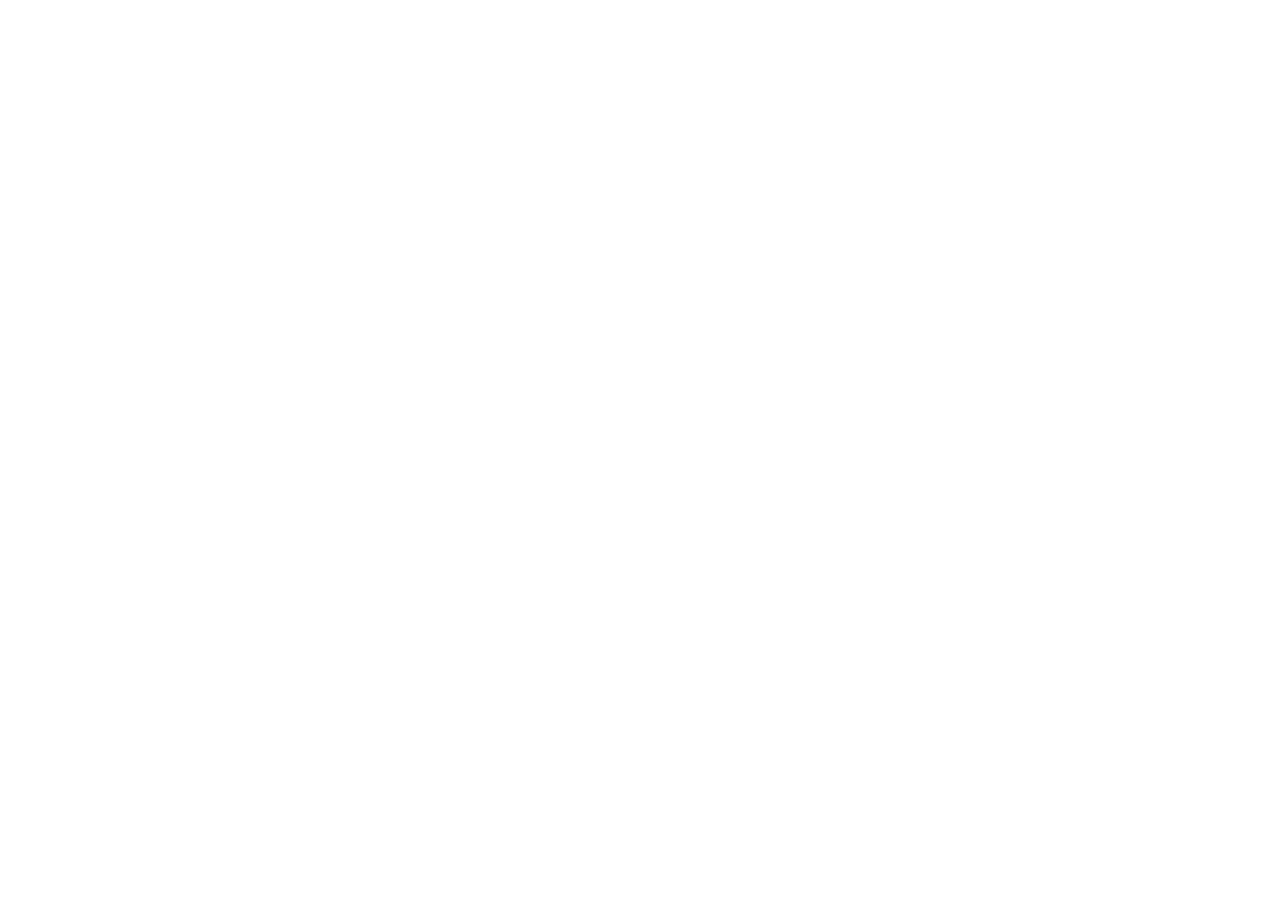
==== idex.html @ 33774e94 "initial commit" ====
<!DOCTYPE html>
<html lang="en">
<head>
    <meta charset="UTF-8">
    <meta http-equiv="X-UA-Compatible" content="IE=edge">
    <meta name="viewport" content="width=device-width, initial-scale=1.0">
    <title>Shailly's Portfolio</title>
    <link rel="stylesheet" href="style.css">
</head>
<body>
    
</body>
</html>
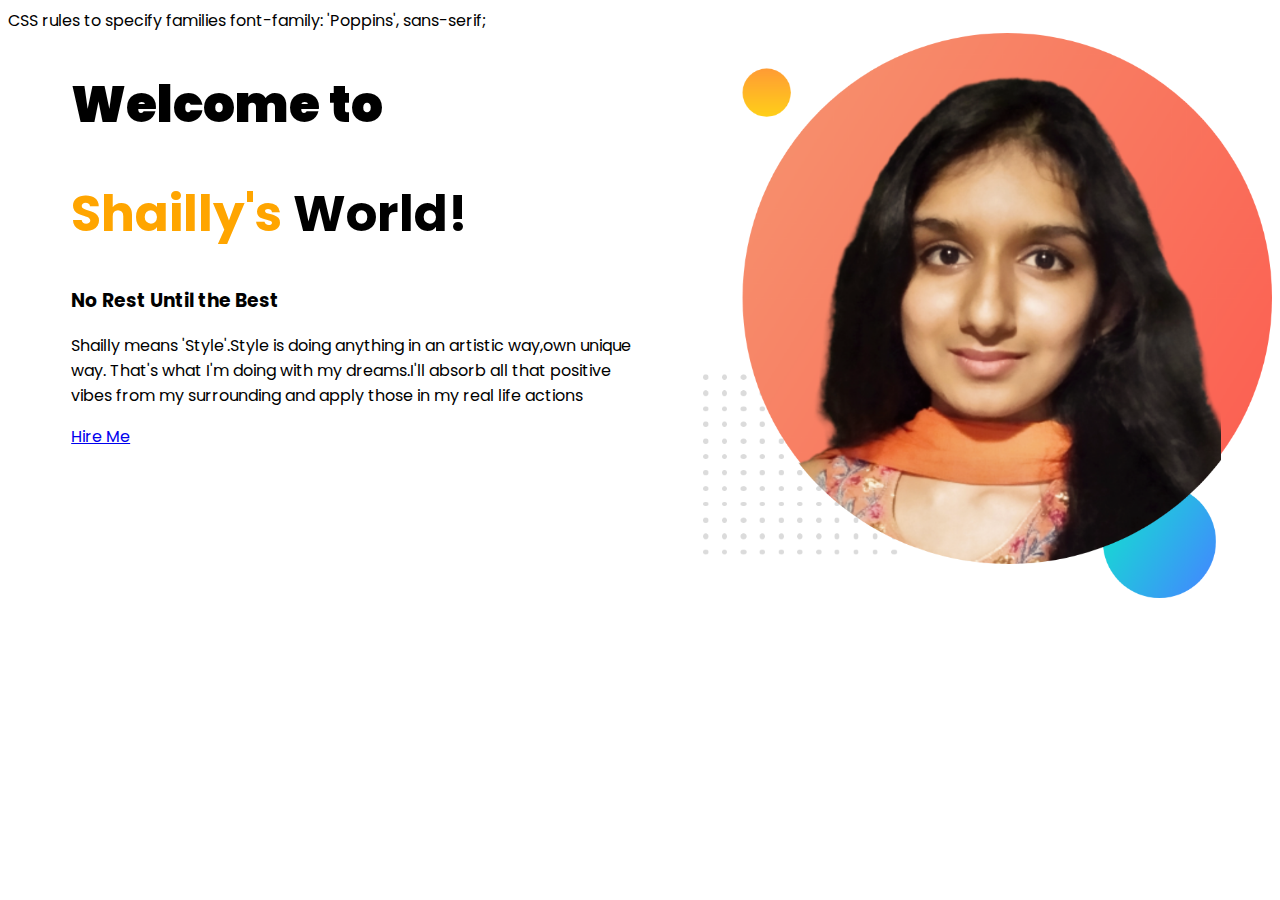
==== commit ad8d2e37: "My git commit" ====
--- a/idex.html
+++ b/idex.html
@@ -1,13 +1,37 @@
 <!DOCTYPE html>
 <html lang="en">
+
 <head>
     <meta charset="UTF-8">
     <meta http-equiv="X-UA-Compatible" content="IE=edge">
     <meta name="viewport" content="width=device-width, initial-scale=1.0">
     <title>Shailly's Portfolio</title>
+    <link rel="preconnect" href="https://fonts.googleapis.com">
+    <link rel="preconnect" href="https://fonts.gstatic.com" crossorigin>
+    <link href="https://fonts.googleapis.com/css2?family=Poppins&display=swap" rel="stylesheet">
+    CSS rules to specify families
+
+    font-family: 'Poppins', sans-serif;
     <link rel="stylesheet" href="style.css">
 </head>
+
 <body>
-    
+    <section>
+        <div class="half-width">
+            <h1><b>Welcome to</b></h1>
+            <h1><span class="orange-color">Shailly's</span> World!</h1>
+            <h3>No Rest Until the Best</h3>
+            <p>Shailly means 'Style'.Style is doing anything in an artistic way,own unique way. That's what I'm doing
+                with
+                my
+                dreams.I'll absorb all that positive vibes from my surrounding and apply those in my real life actions
+            </p>
+            <a target="_blank" href="www.linkedin.com/in/shailly-purohit-66113a226">Hire Me</a>
+        </div>
+        <div class="half-width">
+            <img src="images/firstediting.png" alt="">
+        </div>
+    </section>
 </body>
+
 </html>--- a/style.css
+++ b/style.css
@@ -0,0 +1,21 @@
+body{
+    font-family: 'Poppins', sans-serif;
+}
+h1{
+    font-size: 50px;
+}
+.orange-color{
+    color: orange;
+
+}
+section{
+    display: flex;
+}
+.half-width{
+    width: 50%;
+    padding-left: 5%;
+
+}
+.half-width img{
+    width: 100%;
+}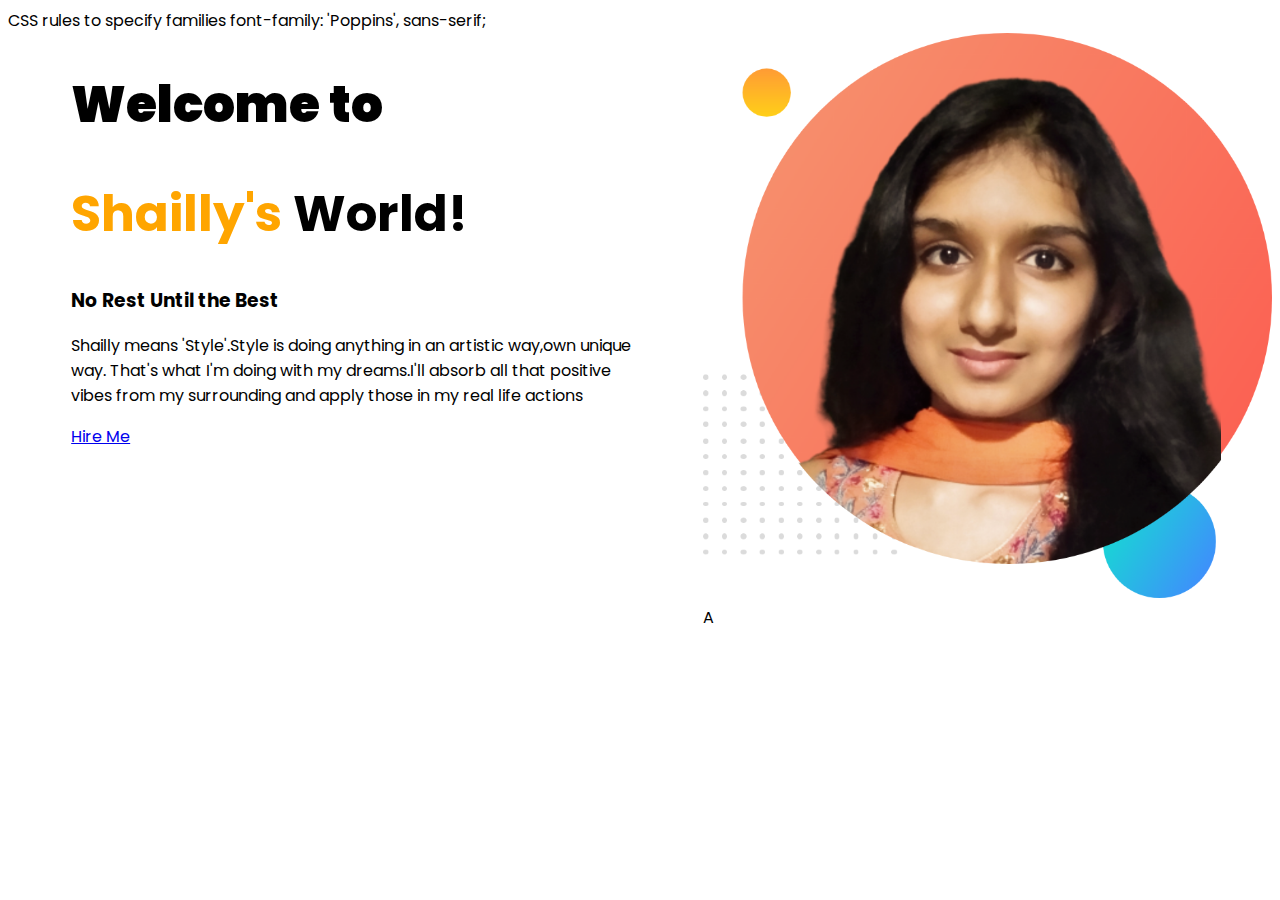
==== commit b05bbd8f: "portfolio commit" ====
--- a/idex.html
+++ b/idex.html
@@ -29,7 +29,7 @@
             <a target="_blank" href="www.linkedin.com/in/shailly-purohit-66113a226">Hire Me</a>
         </div>
         <div class="half-width">
-            <img src="images/firstediting.png" alt="">
+            <img src="images/firstediting.png" alt="">A
         </div>
     </section>
 </body>
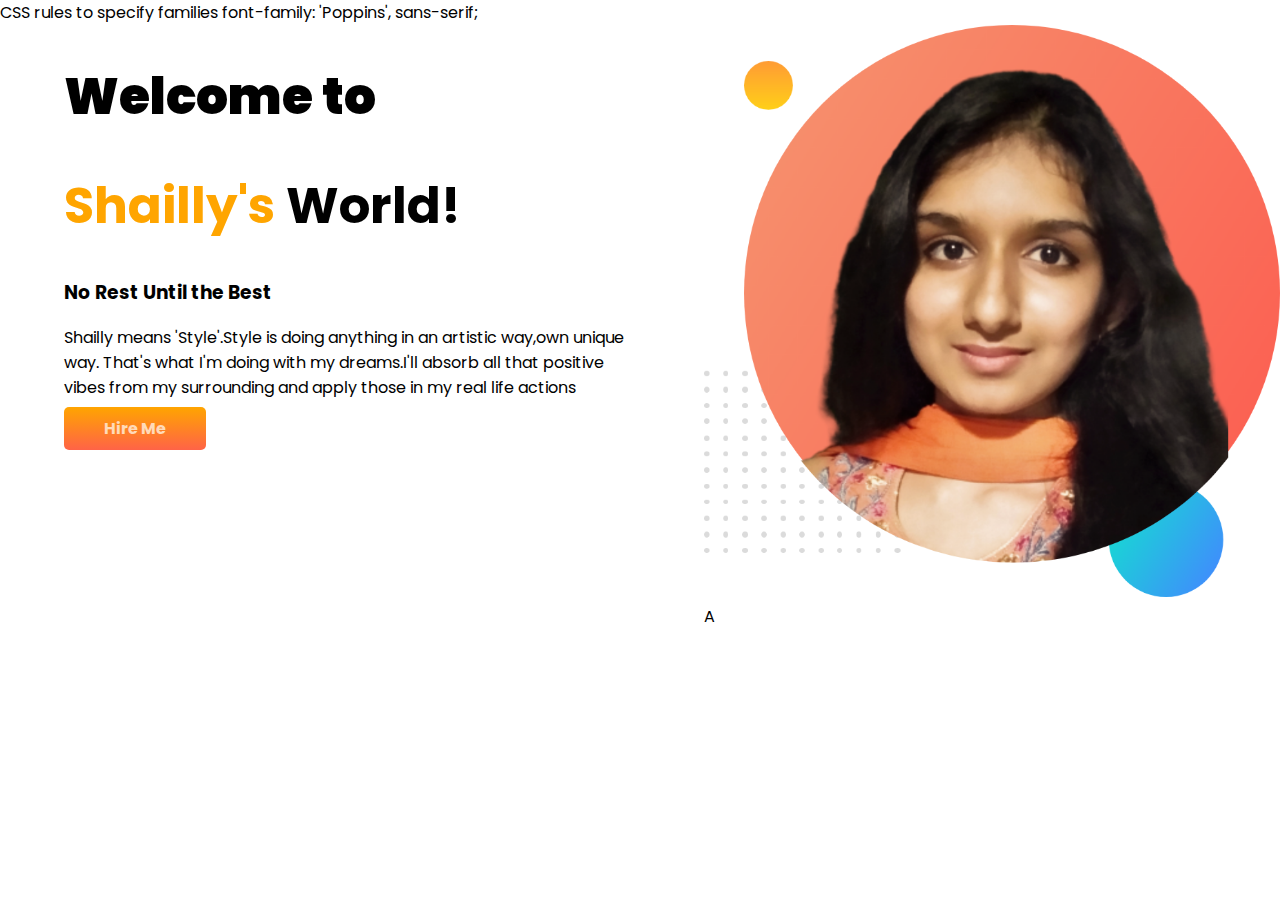
==== commit 786b211f: "Hire button designed" ====
--- a/idex.html
+++ b/idex.html
@@ -16,7 +16,7 @@
 </head>
 
 <body>
-    <section>
+    <section class="top banner">
         <div class="half-width">
             <h1><b>Welcome to</b></h1>
             <h1><span class="orange-color">Shailly's</span> World!</h1>
@@ -26,7 +26,8 @@
                 my
                 dreams.I'll absorb all that positive vibes from my surrounding and apply those in my real life actions
             </p>
-            <a target="_blank" href="www.linkedin.com/in/shailly-purohit-66113a226">Hire Me</a>
+            <a class="link-button" target="_blank" href="https://www.linkedin.com/in/shailly-purohit-66113a226">Hire
+                Me</a>
         </div>
         <div class="half-width">
             <img src="images/firstediting.png" alt="">A
--- a/style.css
+++ b/style.css
@@ -1,5 +1,6 @@
 body{
     font-family: 'Poppins', sans-serif;
+    margin: 0;
 }
 h1{
     font-size: 50px;
@@ -18,4 +19,17 @@
 }
 .half-width img{
     width: 100%;
+}
+.link-button{
+    text-decoration: none;
+    background-image: linear-gradient(orange,tomato);
+    color: peachpuff;
+    font-weight: 700;
+    padding: 10px 40px;
+    border-radius: 5px;
+
+}
+.top-banner{
+    background-image: url(images/top-banner.png);
+    background-repeat: no-repeat ;
 }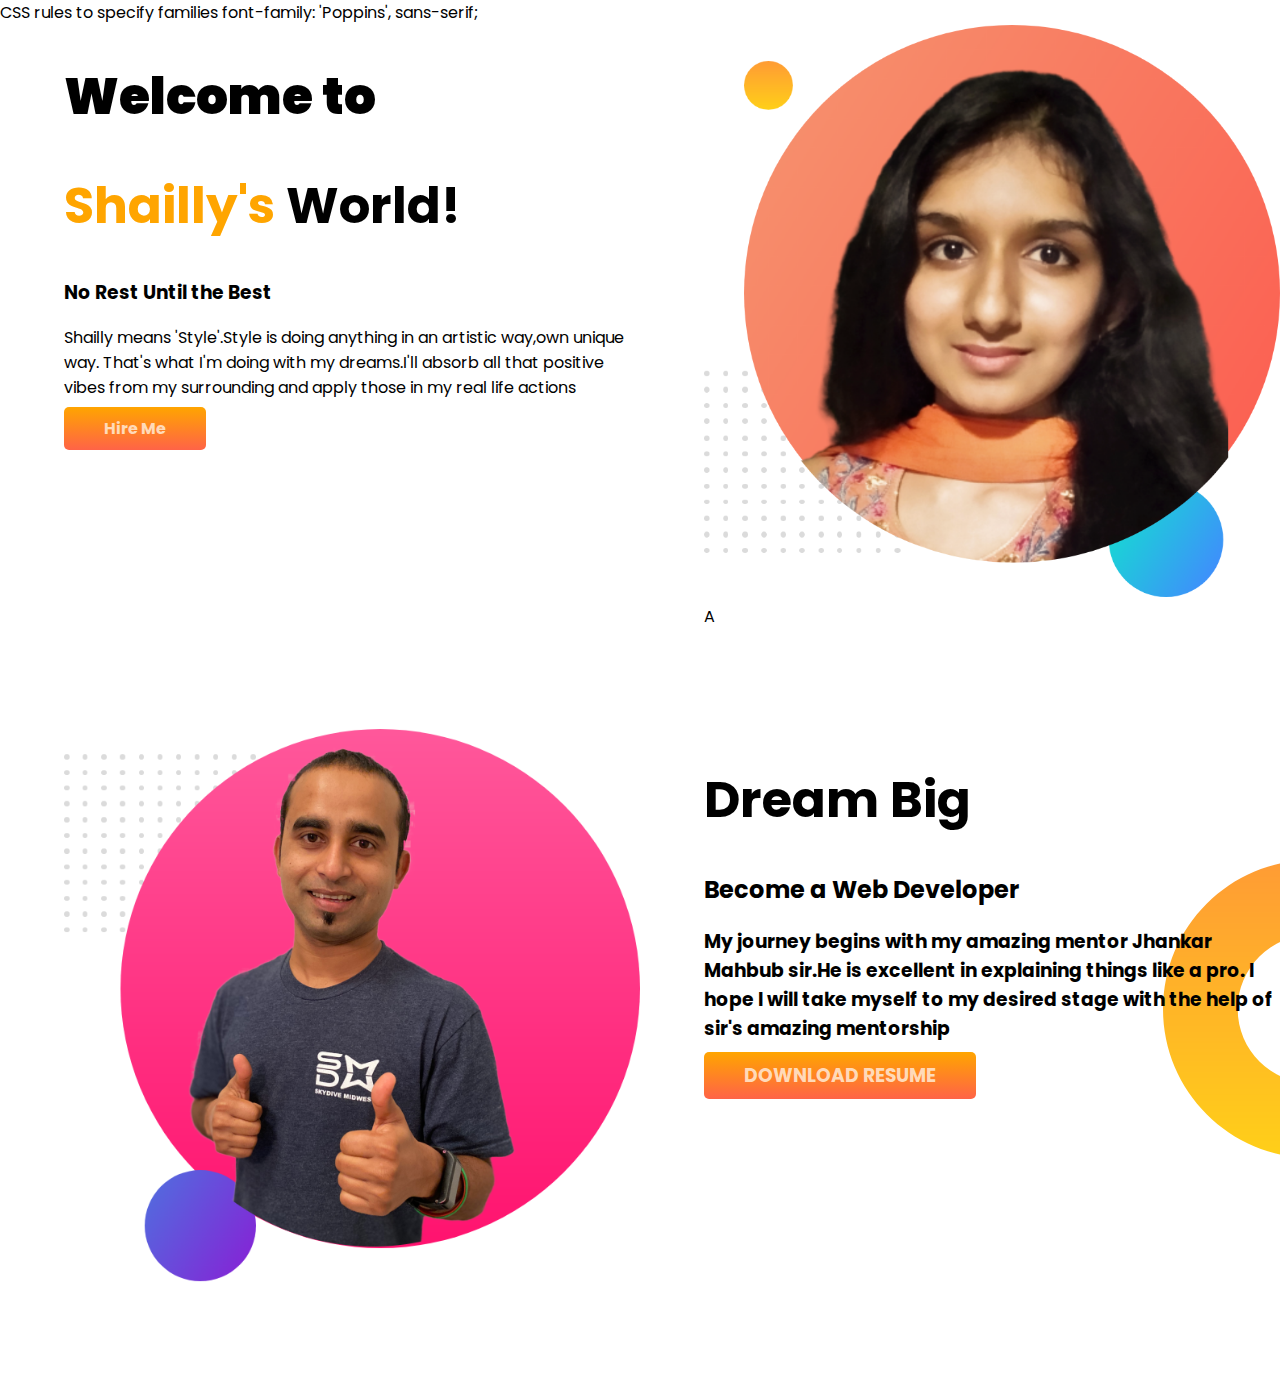
==== commit 3d7a0bf0: "dream added" ====
--- a/idex.html
+++ b/idex.html
@@ -33,6 +33,22 @@
             <img src="images/firstediting.png" alt="">A
         </div>
     </section>
+    <section class="dream-big">
+        <div class="half-width">
+            <img src="images/jhankar2.png" alt="">
+        </div>
+        <div class="half-width">
+            <h1>Dream Big</h1>
+            <h2>Become a Web Developer</h2>
+            <h3>
+                <p>My journey begins with my amazing mentor Jhankar Mahbub sir.He is excellent in explaining things like
+                    a pro. I hope I will take myself to my desired stage with the help of sir's amazing mentorship</p>
+                <a class="link-button" target="_blank" href="">DOWNLOAD RESUME</a>
+            </h3>
+        </div>
+
+
+    </section>
 </body>
 
 </html>--- a/style.css
+++ b/style.css
@@ -11,6 +11,7 @@
 }
 section{
     display: flex;
+    margin-bottom:100px ;
 }
 .half-width{
     width: 50%;
@@ -32,4 +33,9 @@
 .top-banner{
     background-image: url(images/top-banner.png);
     background-repeat: no-repeat ;
+}
+.dream-big{
+    background-image: url(images/dream-bg.png);
+    background-repeat: no-repeat;
+    background-position: right ;
 }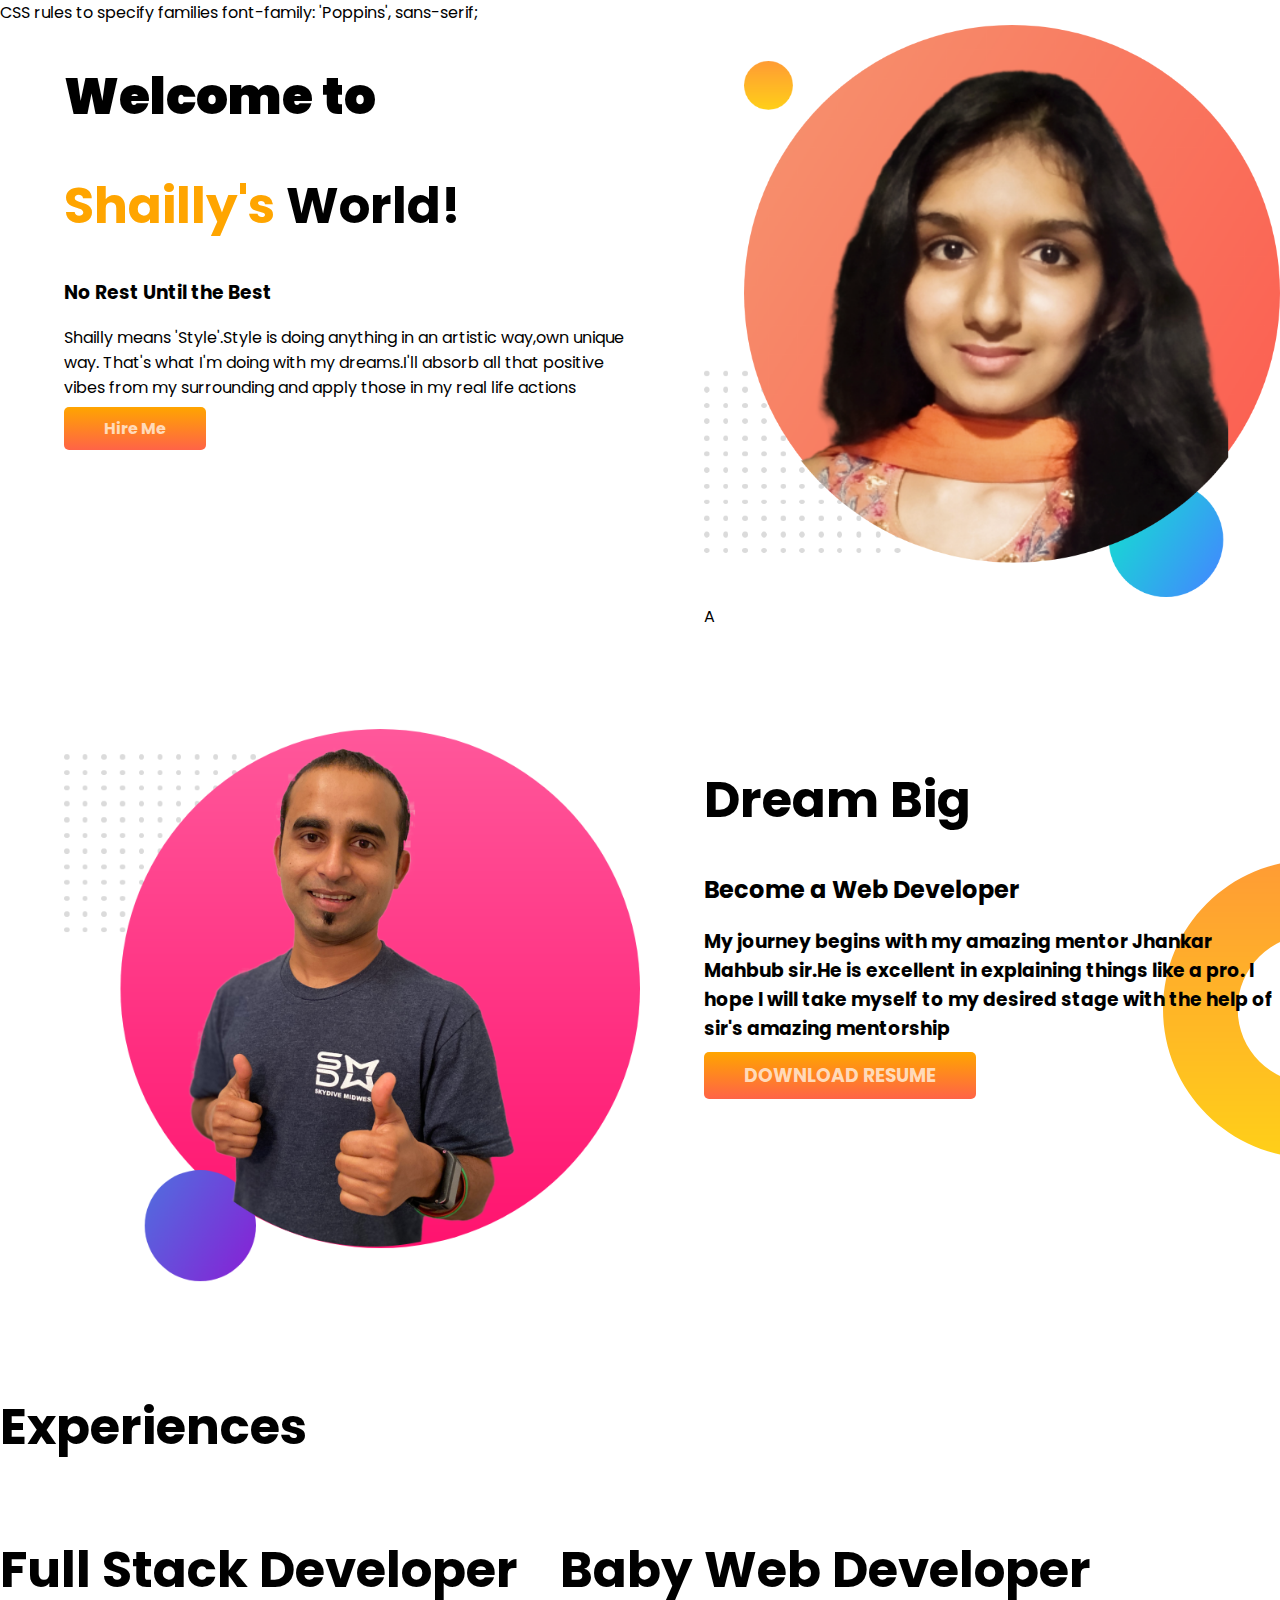
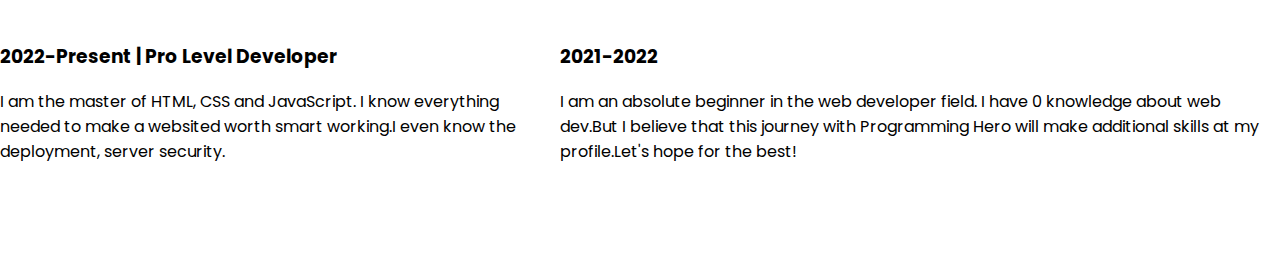
==== commit 053707d1: "experiences" ====
--- a/idex.html
+++ b/idex.html
@@ -16,7 +16,7 @@
 </head>
 
 <body>
-    <section class="top banner">
+    <section class="top banner flexible-container">
         <div class="half-width">
             <h1><b>Welcome to</b></h1>
             <h1><span class="orange-color">Shailly's</span> World!</h1>
@@ -33,7 +33,7 @@
             <img src="images/firstediting.png" alt="">A
         </div>
     </section>
-    <section class="dream-big">
+    <section class="dream-big flexible-container">
         <div class="half-width">
             <img src="images/jhankar2.png" alt="">
         </div>
@@ -46,8 +46,24 @@
                 <a class="link-button" target="_blank" href="">DOWNLOAD RESUME</a>
             </h3>
         </div>
-
-
+    </section>
+    <section class="experience-area">
+        <h1>Experiences</h1>
+        <div class="flexible-container">
+            <div>
+                <h1>Full Stack Developer</h1>
+                <h3>2022-Present | Pro Level Developer</h3>
+                <p>I am the master of HTML, CSS and JavaScript. I know everything needed to make a websited worth smart
+                    working.I even know the deployment, server security.</p>
+            </div>
+            <div>
+                <h1>Baby Web Developer</h1>
+                <h3>2021-2022</h3>
+                <p>I am an absolute beginner in the web developer field. I have 0 knowledge about web dev.But I believe
+                    that this journey with Programming Hero will make additional skills at my profile.Let's hope for the
+                    best!</p>
+            </div>
+        </div>
     </section>
 </body>
 
--- a/style.css
+++ b/style.css
@@ -9,7 +9,7 @@
     color: orange;
 
 }
-section{
+.flexible-container{
     display: flex;
     margin-bottom:100px ;
 }
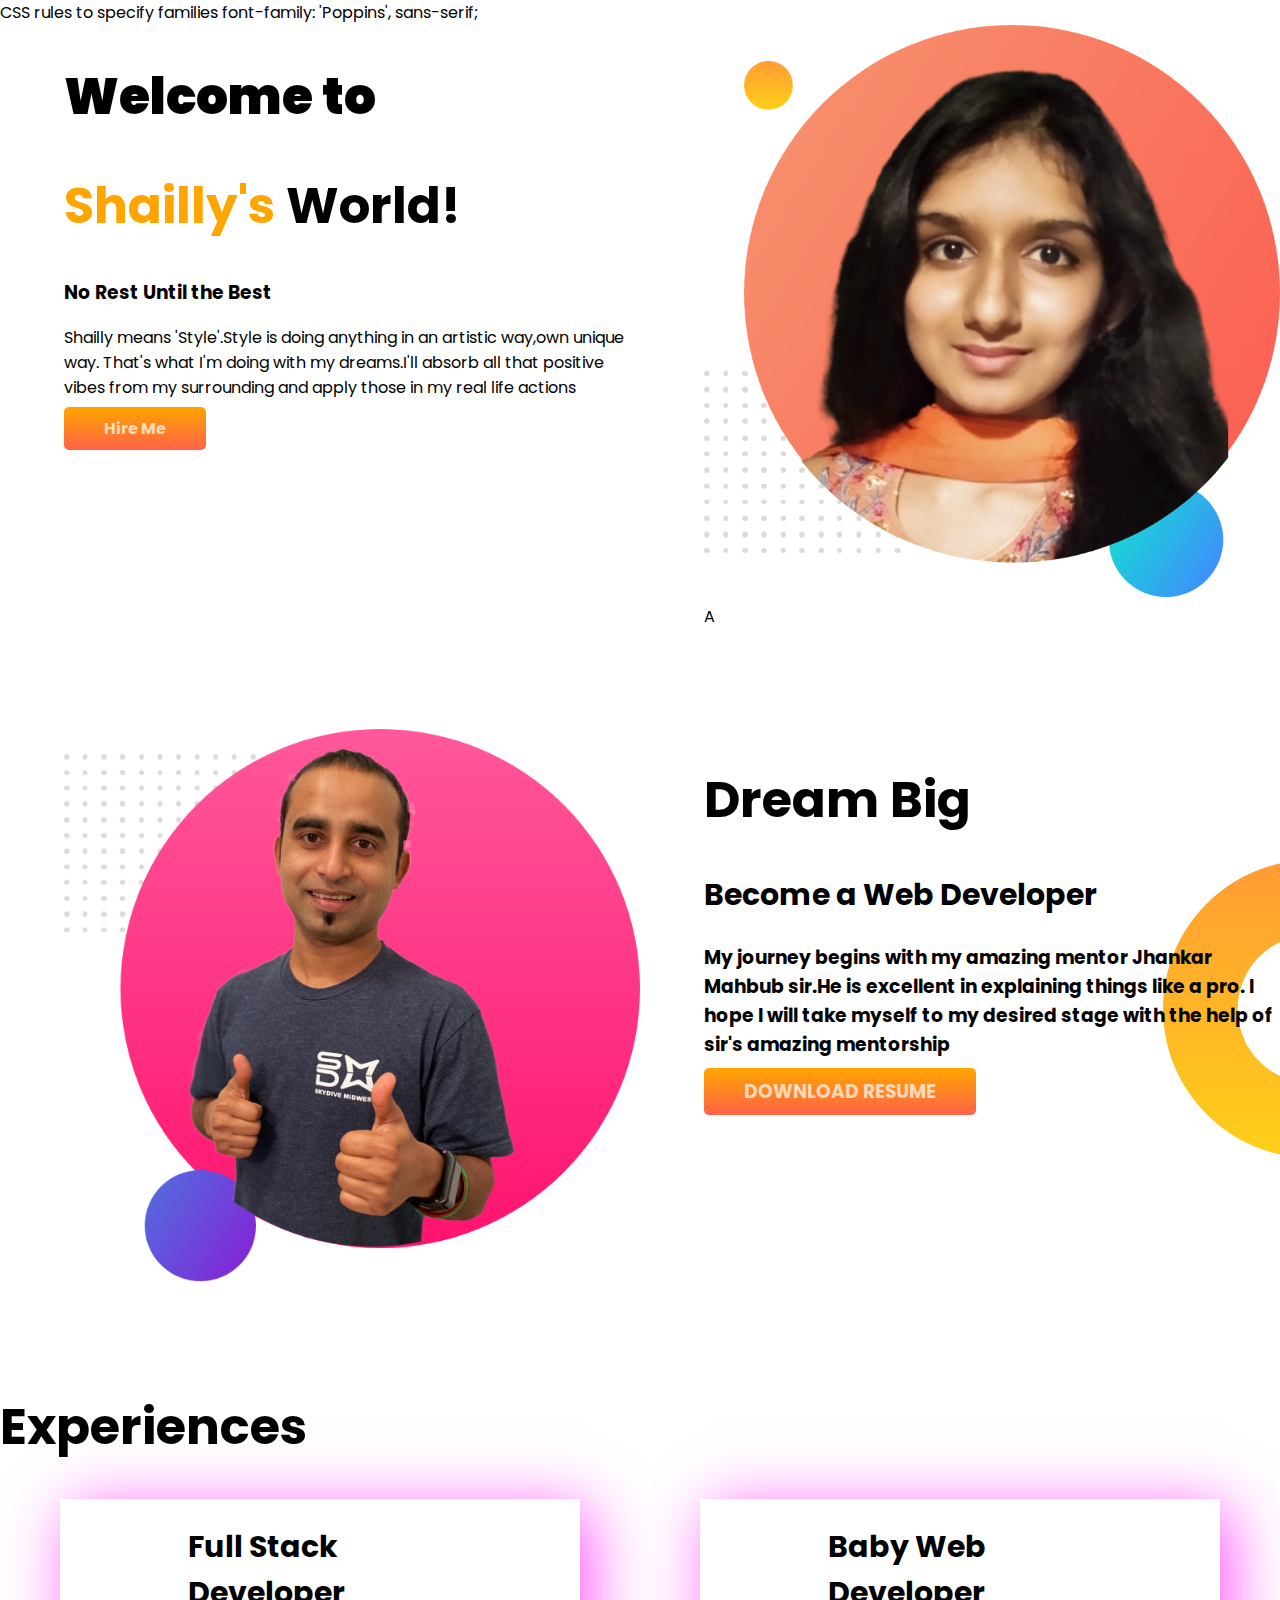
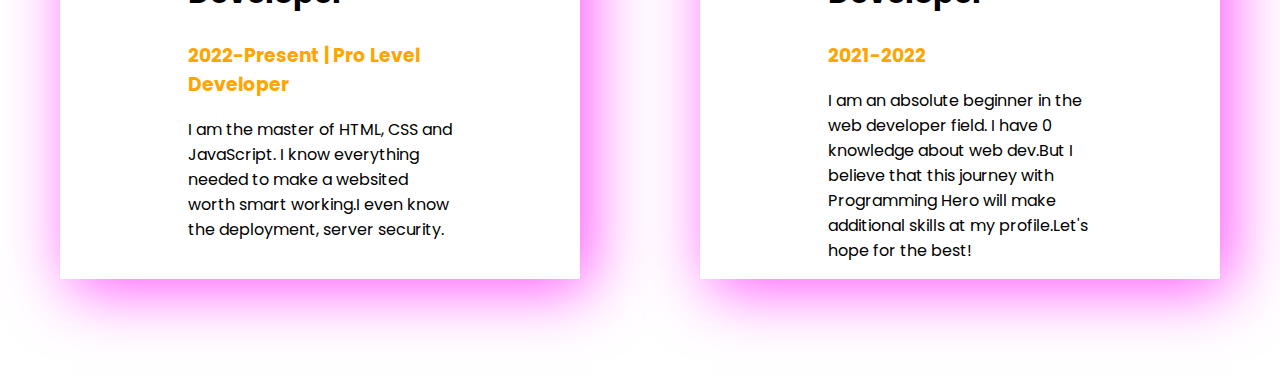
==== commit 20f162c5: "done" ====
--- a/idex.html
+++ b/idex.html
@@ -50,15 +50,15 @@
     <section class="experience-area">
         <h1>Experiences</h1>
         <div class="flexible-container">
-            <div>
-                <h1>Full Stack Developer</h1>
-                <h3>2022-Present | Pro Level Developer</h3>
+            <div class="experience-item">
+                <h2>Full Stack Developer</h2>
+                <h3 class="orange-color">2022-Present | Pro Level Developer</h3>
                 <p>I am the master of HTML, CSS and JavaScript. I know everything needed to make a websited worth smart
                     working.I even know the deployment, server security.</p>
             </div>
-            <div>
-                <h1>Baby Web Developer</h1>
-                <h3>2021-2022</h3>
+            <div class="experience-item">
+                <h2>Baby Web Developer</h2>
+                <h3 class="orange-color">2021-2022</h3>
                 <p>I am an absolute beginner in the web developer field. I have 0 knowledge about web dev.But I believe
                     that this journey with Programming Hero will make additional skills at my profile.Let's hope for the
                     best!</p>
--- a/style.css
+++ b/style.css
@@ -5,9 +5,11 @@
 h1{
     font-size: 50px;
 }
+h2{
+    font-size: 30px;
+}
 .orange-color{
     color: orange;
-
 }
 .flexible-container{
     display: flex;
@@ -16,7 +18,6 @@
 .half-width{
     width: 50%;
     padding-left: 5%;
-
 }
 .half-width img{
     width: 100%;
@@ -38,4 +39,12 @@
     background-image: url(images/dream-bg.png);
     background-repeat: no-repeat;
     background-position: right ;
+}
+.experience-item{
+    width:80%;
+    margin-left: 60px;
+    margin-right: 60px;
+    padding-left: 10%;
+    padding-right: 10%;
+    box-shadow: 10px 10px 60px rgba(255, 0, 255, 0.678);
 }